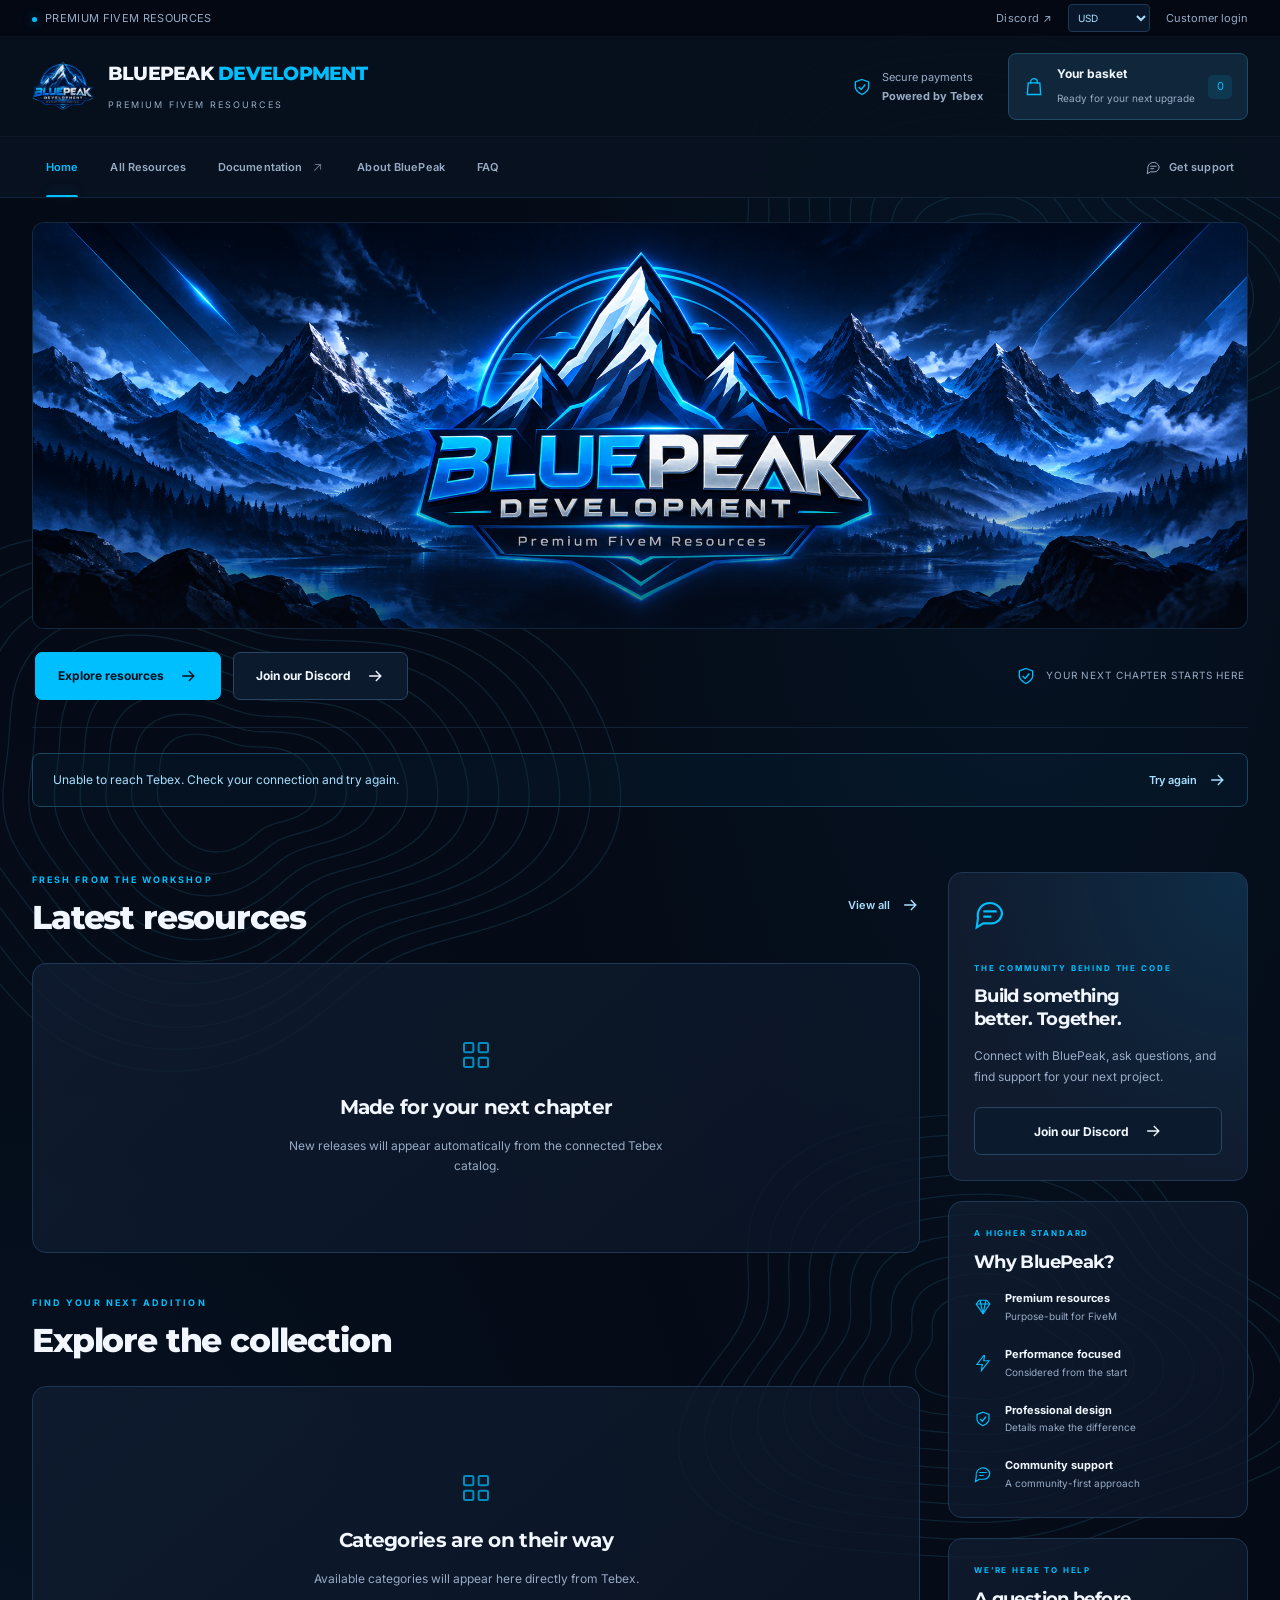
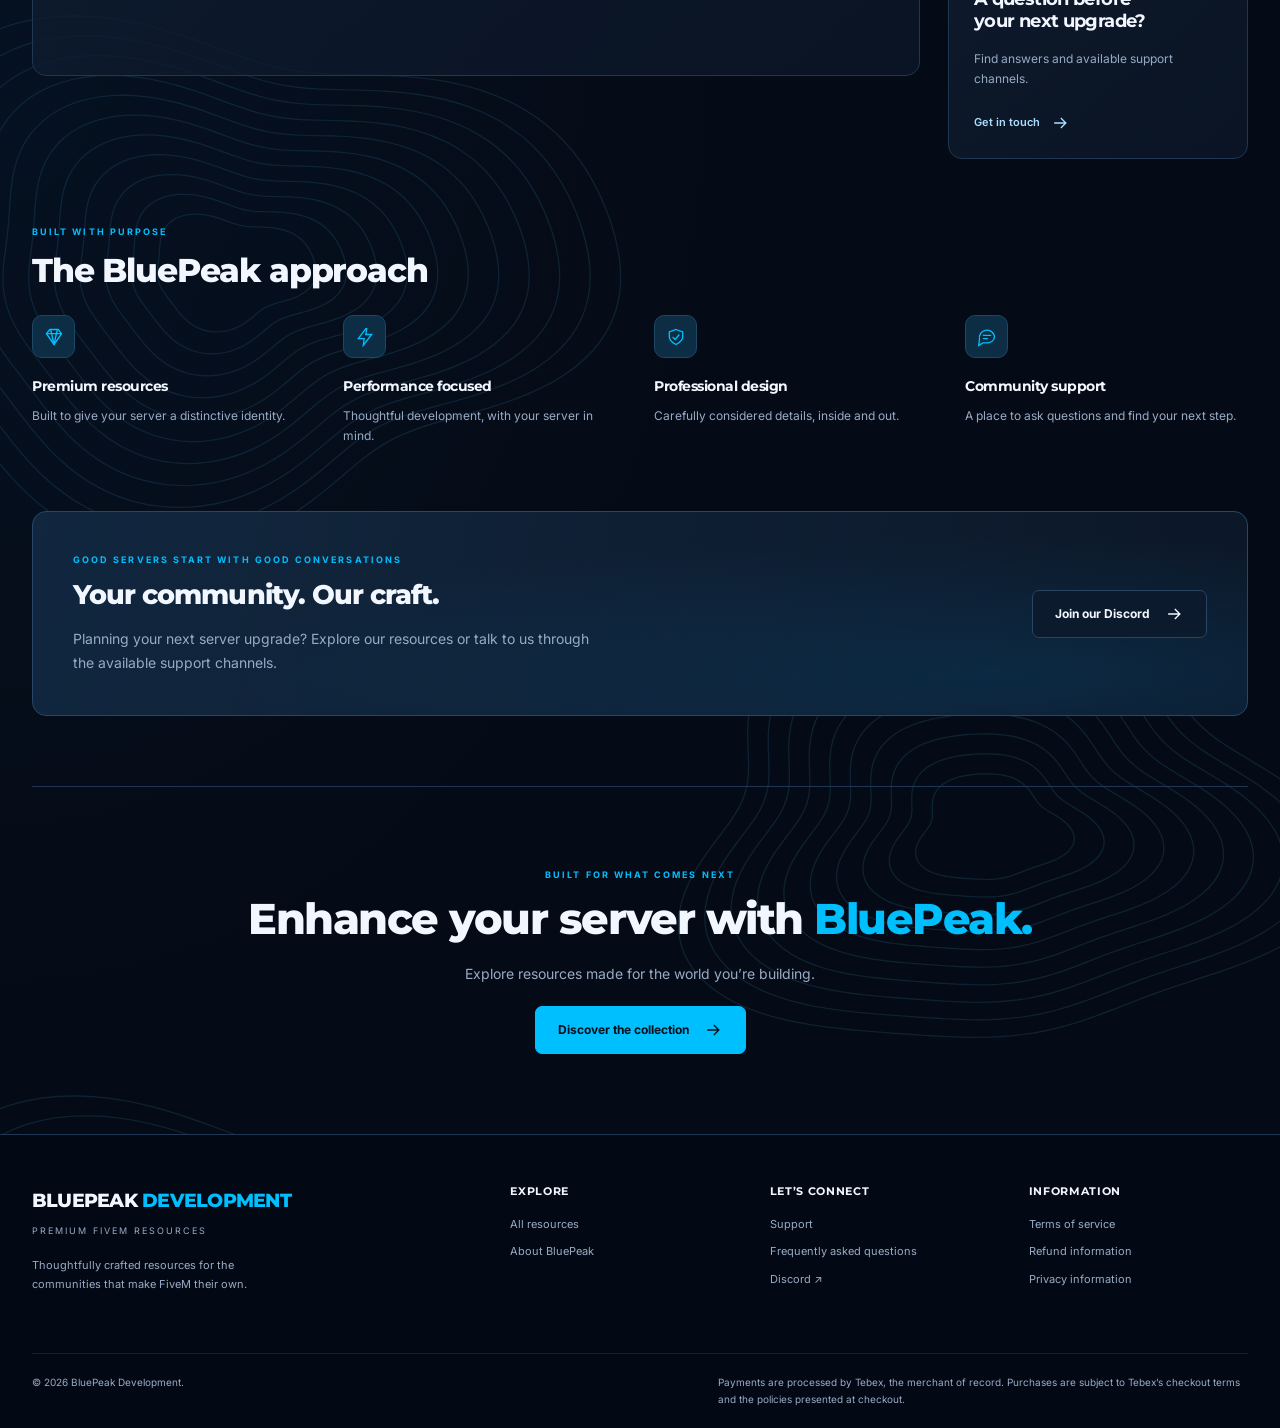
==== index.html @ 63f96f04 "Add previous and next controls to product galleries" ====
<!doctype html>
<html lang="en"><head><meta charset="utf-8"><meta name="viewport" content="width=device-width,initial-scale=1"><meta name="referrer" content="strict-origin-when-cross-origin"><link rel="icon" type="image/png" href="assets/brand/bluepeak-logo.png"><meta property="og:type" content="website"><meta property="og:image" content="https://bluepeakdevelopment.store/assets/brand/bluepeak-hero.png"><meta property="og:url" content="https://bluepeakdevelopment.store/"><meta property="og:site_name" content="BluePeak Development"><meta property="og:image:secure_url" content="https://bluepeakdevelopment.store/assets/brand/bluepeak-hero.png"><meta property="og:image:alt" content="BluePeak Development — Premium FiveM Resources"><meta name="twitter:image" content="https://bluepeakdevelopment.store/assets/brand/bluepeak-hero.png"><meta name="twitter:title" content="BluePeak Development"><meta name="twitter:description" content="Premium FiveM resources. Explore scripts, vehicles, maps, clothing and more, with secure checkout through Tebex."><meta name="twitter:card" content="summary_large_image"><meta name="theme-color" content="#050B16"><meta name="description" content="Premium FiveM resources from BluePeak Development. Explore resources, find your next upgrade, and shop securely through Tebex."><title>BluePeak Development — Premium FiveM Resources</title><meta property="og:title" content="BluePeak Development"><meta property="og:description" content="Premium FiveM resources. Explore scripts, vehicles, maps, clothing and more, with secure checkout through Tebex."><link rel="preconnect" href="https://fonts.googleapis.com"><link rel="preconnect" href="https://fonts.gstatic.com" crossorigin><link href="https://fonts.googleapis.com/css2?family=Inter:wght@400;500;600;700&family=Montserrat:wght@500;600;700;800;900&display=swap" rel="stylesheet"><link rel="stylesheet" href="assets/css/styles.css?v=20261031-gallery"><script defer src="https://js.tebex.io/v/1.js"></script><script type="module" src="assets/js/app.js?v=20261031-gallery"></script></head>
<body><a class="skip" href="#main">Skip to content</a><div id="header"></div><main id="main" tabindex="-1"><div class="container loading" role="status">Opening BluePeak…</div></main><div id="footer"></div><dialog id="basket-dialog" aria-labelledby="basket-title"><div id="basket-content"></div></dialog><dialog id="auth-dialog" aria-labelledby="auth-title"><div class="dialog-top"><h2 id="auth-title">Connect your account</h2><button data-action="close-auth" class="icon-button" aria-label="Close sign in">×</button></div><div id="auth-content"></div></dialog><div id="toast" role="status" aria-live="polite"></div><noscript><p class="container">Please enable JavaScript to load the live Tebex catalog and basket.</p></noscript></body></html>
---- assets/css/styles.css ----
@import url('https://fonts.googleapis.com/css2?family=Inter:wght@400;500;600;700&family=Montserrat:wght@500;600;700;800;900&display=swap');
:root{color-scheme:dark;--bg:#050b16;--surface:#101b2e;--elevated:#14243c;--line:#203754;--accent:#00bfff;--ice:#a8dfff;--text:#f2f7ff;--muted:#98abc5;--radius:14px}*{box-sizing:border-box}html{scroll-behavior:smooth;scroll-padding-top:100px}body{margin:0;background:radial-gradient(ellipse at 80% 10%,#073b642e,transparent 35%),radial-gradient(ellipse at 0 55%,#08386b22,transparent 40%),var(--bg);color:var(--text);font:14px/1.7 Inter,Arial,sans-serif;min-width:320px}body:has(dialog[open]){overflow:hidden}a{color:inherit;text-decoration:none}button,input,select{font:inherit}button,a,input,select{-webkit-tap-highlight-color:transparent}button{cursor:pointer}button:disabled{opacity:.45;cursor:wait}button{color:inherit}img{max-width:100%;display:block}svg{width:20px;height:20px;flex-shrink:0}h1,h2,h3,h4{font-family:Montserrat,Arial,sans-serif;line-height:1.25;margin:0 0 16px;letter-spacing:-.035em}h1{font-size:clamp(32px,4.7vw,64px);font-weight:800}h2{font-size:clamp(23px,2.6vw,34px);font-weight:800}h3{font-size:18px}p{color:var(--muted);margin:0 0 20px}small{color:var(--muted)}:focus-visible{outline:2px solid var(--accent);outline-offset:5px}::selection{background:#00bfff44}.container{width:min(1280px,calc(100% - 64px));margin:auto}.skip{position:fixed;left:20px;top:-80px;z-index:100;background:var(--accent);color:#050b16;padding:12px}.skip:focus{top:10px}.utility{border-bottom:1px solid #ffffff09;background:#030813;color:var(--muted);font-size:11px;letter-spacing:.03em}.utility .container{display:flex;align-items:center;justify-content:space-between;min-height:36px}.utility-links{display:flex;align-items:center;gap:22px}.utility button{border:0;background:none;font-size:11px;padding:0}.utility a:hover,.utility button:hover{color:var(--accent)}.status-dot{width:5px;height:5px;border-radius:50%;background:var(--accent);display:inline-block;margin-right:8px;box-shadow:0 0 10px #00bfff80}.masthead{background:#07101deF;border-bottom:1px solid #ffffff09}.masthead .container{display:flex;justify-content:space-between;align-items:center;min-height:99px;gap:24px}.brand{display:flex;gap:14px;align-items:center}.brand img{width:62px;height:62px;object-fit:contain}.brand-title{font-family:Montserrat,sans-serif;font-size:19px;font-weight:800;letter-spacing:-.04em;display:block}.brand-title span{color:var(--accent)}.brand small{font-size:9px;letter-spacing:.22em;text-transform:uppercase}.header-right{display:flex;align-items:center;gap:25px}.header-note{display:flex;gap:10px;align-items:center;color:var(--muted);font-size:11px}.header-note svg{color:var(--accent)}.button{display:inline-flex;align-items:center;justify-content:center;gap:14px;padding:13px 22px;border-radius:7px;background:var(--accent);color:#03101d;font-weight:700;border:1px solid var(--accent);font-size:12px;line-height:1.6;transition:transform .2s,box-shadow .2s}.button:hover{transform:translateY(-2px);box-shadow:0 8px 30px #00bfff26}.button.secondary{background:#0b1b2d;color:var(--text);border-color:#284661}.button.ghost{background:transparent;border-color:var(--line);color:var(--ice)}.basket-button{display:flex;align-items:center;gap:13px;background:#10273b;border:1px solid #1d4c65;color:var(--text);border-radius:8px;padding:10px 15px;text-align:left}.basket-button svg{color:var(--accent)}.basket-button strong{font-size:12px;display:block}.basket-button small{font-size:10px}.count{display:grid;place-items:center;border-radius:5px;width:24px;height:24px;background:#00bfff1c;color:var(--accent);font-size:11px}.nav{background:#081321eF;position:sticky;top:0;z-index:20;backdrop-filter:blur(20px);border-bottom:1px solid #20375480}.nav .container{display:flex;align-items:center;min-height:55px;gap:32px}.nav a,.nav summary{font-size:11px;font-weight:600;color:var(--muted);cursor:pointer}.nav a:hover,.nav a.active,.nav summary:hover{color:var(--accent)}.nav a.active{position:relative}.nav a.active:after{content:'';position:absolute;left:0;right:0;height:2px;bottom:-19px;background:var(--accent)}.nav .nav-support{margin-left:auto}.nav details{position:relative}.dropdown{position:absolute;left:-20px;top:35px;min-width:230px;max-height:60vh;overflow:auto;background:#101b2e;border:1px solid var(--line);padding:12px;box-shadow:0 20px 50px #0008;border-radius:10px}.dropdown a{display:block;padding:10px 12px}.nav-toggle{display:none;background:transparent;border:1px solid var(--line);border-radius:6px;padding:8px 12px}.hero{position:relative;margin:24px auto 0;overflow:hidden;border:1px solid #20375470;border-radius:12px;min-height:250px;background:linear-gradient(120deg,#0b1d32,#07101e 60%,#0a2840)}.hero>img{width:100%;height:auto;min-height:300px;max-height:620px;object-fit:contain}.hero:after{content:'';position:absolute;inset:60% 0 0;background:linear-gradient(transparent,#050b1699);pointer-events:none}.hero-setup{padding:75px 50px;min-height:340px;position:relative;z-index:1}.hero-setup .eyebrow{margin-bottom:22px}.hero-setup h1{max-width:680px}.hero-setup p{max-width:570px}.setup-pill{font-size:10px;display:inline-block;color:var(--ice);border:1px solid #1e5874;background:#003c561f;padding:4px 10px;border-radius:4px;margin-bottom:15px;letter-spacing:.12em;text-transform:uppercase}.hero-actions{display:flex;justify-content:space-between;align-items:center;padding:23px 3px 27px;border-bottom:1px solid #20375480;gap:24px}.action-group{display:flex;gap:12px;flex-wrap:wrap}.hero-caption{font-size:10px;letter-spacing:.09em;text-transform:uppercase;display:flex;align-items:center;gap:10px;color:var(--muted)}.hero-caption svg{color:var(--accent)}.section{margin:65px 0}.eyebrow{font-size:9px;font-weight:700;letter-spacing:.23em;color:var(--accent);text-transform:uppercase;display:block;margin-bottom:10px}.section-head{display:flex;align-items:center;justify-content:space-between;gap:16px;margin-bottom:24px}.section-head h2{margin:0}.text-link{border:0;background:none;color:var(--ice);font-size:11px;font-weight:600;padding:0;display:inline-flex;gap:10px;align-items:center}.text-link:hover{color:var(--accent)}.store-layout{display:grid;grid-template-columns:minmax(0,1fr) 300px;gap:28px;align-items:start}.panel{background:linear-gradient(140deg,#101e32c9,#0b1628c9);border:1px solid var(--line);border-radius:var(--radius);padding:26px}.sidebar{display:grid;gap:20px}.sidebar .panel{padding:25px}.sidebar h3{font-size:18px}.sidebar .eyebrow{font-size:8px}.sidebar p{font-size:12px}.community-panel{background:radial-gradient(ellipse at top right,#0875aa33,transparent 70%),#101b2e}.community-panel>svg{width:32px;height:32px;color:var(--accent);margin-bottom:25px}.sidebar .button{width:100%}.why-list{display:grid;gap:20px}.why-row{display:flex;align-items:center;gap:13px}.why-row svg{color:var(--accent);width:18px}.why-row strong{font-size:11px;display:block}.why-row small{font-size:10px;display:block}.product-grid{display:grid;grid-template-columns:repeat(3,minmax(0,1fr));gap:20px}.featured-grid{display:grid;grid-template-columns:repeat(2,minmax(0,1fr));gap:18px}.product-card{background:#0d192b;border:1px solid var(--line);border-radius:12px;overflow:hidden;transition:transform .2s,border-color .2s,box-shadow .2s;min-width:0}.product-card:hover{transform:translateY(-5px);border-color:#26749b;box-shadow:0 15px 40px #0004}.product-card.highlight{border-color:#26749b}.product-image{display:block;overflow:hidden;position:relative;background:#111e31}.product-image img{display:block;height:auto;width:100%}.product-card:hover .product-image img{transform:none}.product-body{padding:20px}.product-body .eyebrow{font-size:8px;letter-spacing:.15em}.product-body h3{font-size:16px;min-height:40px}.product-bottom{display:flex;justify-content:space-between;align-items:center;gap:8px}.price{font-size:19px;font-family:Montserrat,sans-serif;font-weight:700}.product-bottom small{display:block;font-size:10px}.discount{color:#55d58c}.card-actions{display:flex;justify-content:space-between;border-top:1px solid #20375480;margin-top:16px;padding-top:14px;gap:8px}.card-actions .text-link{font-size:10px}.sale{position:absolute;top:13px;left:13px;background:#052c20;border:1px solid #2d7652;color:#8df5b3;padding:3px 9px;border-radius:4px;font-size:9px;font-weight:700}.image-arrow{position:absolute;right:12px;bottom:12px;width:30px;height:30px;display:grid;place-items:center;background:#050b16cc;border-radius:50%;opacity:0;transition:opacity .2s}.product-card:hover .image-arrow{opacity:1}.icon-button{background:#14283d;border:1px solid #25435e;border-radius:6px;display:inline-flex;align-items:center;justify-content:center;color:var(--ice);width:34px;height:34px;font-size:22px;flex-shrink:0}.icon-button:hover{border-color:var(--accent);color:var(--accent)}.carousel-controls{display:flex;align-items:center;gap:9px}.carousel-controls .icon-button{width:31px;height:31px;font-size:17px}.carousel-count{font-size:10px;color:var(--muted);min-width:35px;text-align:center}.empty{padding:65px 24px;text-align:center;display:flex;align-items:center;flex-direction:column;justify-content:center;min-height:290px}.empty svg{width:32px;height:32px;color:var(--accent);margin-bottom:24px;opacity:.7}.empty h3{font-size:20px}.empty p{font-size:12px;max-width:390px;margin:0}.catalog-state{margin:25px 0 0;padding:16px 20px;border:1px solid #1b4661;background:#09304a38;border-radius:8px;font-size:12px;color:var(--ice);display:flex;justify-content:space-between;gap:20px}.catalog-state .text-link{white-space:nowrap}.category-grid{display:grid;grid-template-columns:repeat(4,minmax(0,1fr));gap:18px}.category-tile{position:relative;min-height:150px;border-radius:10px;border:1px solid var(--line);overflow:hidden;background:linear-gradient(120deg,#142a43,#0b1728);display:flex;align-items:end;padding:23px;transition:border-color .2s}.category-tile img{position:absolute;inset:0;object-fit:cover;width:100%;height:100%;opacity:.35}.category-tile span{position:relative;z-index:1;font:700 15px Montserrat,sans-serif}.category-tile svg{position:relative;margin-left:auto;color:var(--accent)}.category-tile:hover{border-color:var(--accent)}.value-grid{display:grid;grid-template-columns:repeat(4,1fr);gap:28px}.value-icon{display:inline-grid;place-items:center;background:#0c2d43;border:1px solid #1b4863;border-radius:10px;width:43px;height:43px;color:var(--accent);margin-bottom:20px}.value-item h3{font-size:14px;margin-bottom:10px}.value-item p{font-size:12px;margin:0}.community-cta{background:radial-gradient(ellipse at 80% 80%,#08578340,transparent 60%),linear-gradient(100deg,#11273f,#0c1728);border:1px solid #254866;border-radius:14px;padding:40px;display:flex;align-items:center;justify-content:space-between;gap:30px}.community-cta h2{font-size:27px}.community-cta p{max-width:520px;margin:0}.final-cta{text-align:center;padding:80px 20px;border-top:1px solid var(--line);margin-top:70px}.final-cta h2{font-size:clamp(28px,4vw,43px)}.final-cta h2 span{color:var(--accent)}footer{border-top:1px solid var(--line);background:#030914;padding-top:50px}.footer-grid{display:grid;grid-template-columns:2fr 1fr 1fr 1fr;gap:40px;padding-bottom:40px}.footer-grid h4{font-size:11px;letter-spacing:.06em}.footer-grid ul{margin:0;padding:0;list-style:none;font-size:11px;color:var(--muted)}.footer-grid li{margin-bottom:9px}.footer-grid a:hover{color:var(--accent)}.footer-brand p{font-size:11px;max-width:270px;margin-top:15px}.footer-bottom{border-top:1px solid #20375480;padding:20px 0;display:flex;justify-content:space-between;gap:25px;font-size:10px;color:var(--muted)}.footer-bottom p{font-size:10px;max-width:530px;margin:0}.page-head{padding:55px 0 25px}.page-head h1{font-size:40px;margin-bottom:14px}.breadcrumbs{color:var(--muted);font-size:10px;margin-bottom:30px;display:flex;gap:10px;flex-wrap:wrap}.breadcrumbs a:hover{color:var(--accent)}.filters{display:flex;gap:15px;align-items:end;margin-bottom:25px;flex-wrap:wrap}.field{display:grid;gap:7px;flex:1;min-width:150px}.field label{font-size:10px;color:var(--muted);font-weight:600}input,select{width:100%;padding:12px 14px;border-radius:6px;border:1px solid var(--line);background:#0c192b;color:var(--text);font-size:12px;min-height:44px}.result-count{color:var(--muted);font-size:11px;margin-bottom:22px}.load-more{display:flex;justify-content:center;margin:30px 0}.product-layout{display:grid;grid-template-columns:minmax(0,1.25fr) minmax(300px,.75fr);gap:36px}.main-product-image{display:block;width:100%;height:auto;border-radius:12px;border:1px solid var(--line)}.gallery{display:flex;align-items:flex-start;gap:10px;overflow-x:auto;padding:14px 0}.gallery button{padding:0;border:1px solid var(--line);background:#0e1a2c;border-radius:6px;overflow:hidden;flex-shrink:0}.gallery img{display:block;width:85px;height:auto}.product-info h1{font-size:34px}.product-info .price{font-size:30px}.product-info .purchase{display:flex;gap:10px;margin:25px 0}.purchase input{width:75px}.product-facts{border-block:1px solid var(--line);margin:24px 0;padding:15px 0;display:flex;justify-content:space-between;font-size:11px;color:var(--muted)}.prose{color:var(--muted);line-height:1.9;overflow-wrap:anywhere}.prose h2,.prose h3{color:var(--text);margin-top:30px}.prose img{max-width:100%;height:auto;border-radius:8px}.prose a{color:var(--accent);text-decoration:underline}.prose pre{overflow:auto;padding:16px;background:#050b16}.prose table{display:block;overflow:auto;border-collapse:collapse}.prose td,.prose th{padding:10px;border:1px solid var(--line)}.content-page{max-width:850px;padding-bottom:60px}.content-page p{line-height:1.9}.faq-list details{border-bottom:1px solid var(--line);padding:22px 0}.faq-list summary{font-weight:600;cursor:pointer;list-style:revert}.faq-list details p{padding-top:16px;margin:0}.policy-text{white-space:pre-line}.notice{color:var(--ice);font-size:12px;padding:16px;border:1px solid #24516b;background:#09304a30;border-radius:8px;margin:20px 0}.error-message{color:#ffa6aa;font-size:12px}.image-empty{display:flex;flex-direction:column;align-items:center;justify-content:center;gap:10px;color:#7e9bb5;font-size:10px;min-height:150px}.image-empty svg{width:30px;height:30px;opacity:.5}dialog{color:var(--text);background:#0b1525;border:1px solid var(--line);border-radius:14px;box-shadow:0 30px 100px #000a;padding:28px;max-height:90dvh;overflow:auto;width:min(480px,calc(100% - 28px))}dialog::backdrop{background:#000a;backdrop-filter:blur(5px)}#basket-dialog{position:fixed;inset:0 0 0 auto;margin:0;border-radius:14px 0 0 14px;max-height:100dvh;height:100dvh;width:min(460px,100%);padding:27px}.dialog-top{display:flex;align-items:center;justify-content:space-between;gap:15px;margin-bottom:25px}.dialog-top h2{font-size:23px;margin:0}.basket-line{display:flex;gap:15px;padding:22px 0;border-bottom:1px solid var(--line);align-items:start}.basket-line img{width:76px;aspect-ratio:1;object-fit:cover;border-radius:7px}.basket-line h3{font-size:13px;margin-bottom:8px}.basket-line-info{flex:1;min-width:0}.basket-line-info small{font-size:10px;display:block}.line-controls{display:flex;align-items:center;gap:9px;margin-top:10px}.line-controls input{padding:5px 8px;width:60px;min-height:34px;font-size:11px}.basket-summary{padding:24px 0}.basket-summary>div{display:flex;justify-content:space-between;margin-bottom:10px;font-size:12px;color:var(--muted)}.basket-summary .total{font-size:18px;color:var(--text);font-weight:700;border-top:1px solid var(--line);margin-top:18px;padding-top:18px}.basket-codes{border-block:1px solid var(--line);padding:18px 0}.basket-codes summary{font-size:11px;color:var(--ice);cursor:pointer}.basket-codes form{display:flex;gap:8px;flex-wrap:wrap;padding-top:15px}.basket-codes select{width:100%;min-width:0}.basket-codes input{flex:1;min-width:80px}.basket-codes .button{padding:8px 14px}.applied-code{display:flex;justify-content:space-between;font-size:11px;padding-top:12px;gap:12px}.checkout-buttons{display:grid;gap:12px;margin-top:22px}.basket-note{font-size:10px;text-align:center;margin-top:17px}.auth-options{display:grid;gap:12px}#toast{position:fixed;bottom:25px;left:50%;transform:translate(-50%,20px);padding:14px 23px;background:#142d42;border:1px solid #296482;box-shadow:0 10px 40px #0008;border-radius:8px;max-width:calc(100% - 30px);width:max-content;z-index:100;font-size:12px;opacity:0;pointer-events:none;transition:opacity .2s,transform .2s}#toast.show{opacity:1;transform:translate(-50%,0)}.loading{padding:100px 0;color:var(--muted)}.skeleton{height:260px;background:linear-gradient(100deg,#101c2e 30%,#17283f 50%,#101c2e 70%);background-size:200% 100%;animation:shimmer 1.5s infinite;border-radius:12px}@keyframes shimmer{to{background-position:-200% 0}}.fade-in{animation:fade .35s ease both}@keyframes fade{from{opacity:0;transform:translateY(8px)}to{opacity:1;transform:none}}
@media(min-width:1500px){.hero-setup{min-height:400px;padding:90px 65px}}
@media(max-width:1100px){.container{width:calc(100% - 40px)}.store-layout{grid-template-columns:minmax(0,1fr) 265px;gap:22px}.product-grid{grid-template-columns:repeat(2,minmax(0,1fr))}.nav .container{gap:25px}.brand-title{font-size:17px}.category-grid{grid-template-columns:repeat(3,1fr)}}
@media(max-width:800px){.store-layout{grid-template-columns:1fr}.sidebar{grid-template-columns:repeat(2,1fr)}.sidebar .support-panel{grid-column:1/-1}.value-grid{grid-template-columns:repeat(2,1fr);gap:30px}.header-note{display:none}.nav .container{gap:22px}.category-grid{grid-template-columns:repeat(2,1fr)}.product-layout{grid-template-columns:1fr}.product-info h1{font-size:30px}.hero-caption{display:none}.footer-grid{grid-template-columns:2fr 1fr 1fr}.footer-brand{grid-column:1/-1}.community-cta{padding:30px;align-items:start;flex-direction:column}}
@media(max-width:600px){.container{width:calc(100% - 32px)}.utility .container{min-height:32px}.utility-links{gap:14px}.utility .utility-tagline{font-size:9px}.utility .social-link{display:none}.masthead .container{min-height:82px;gap:10px}.brand{gap:9px}.brand img{width:40px;height:40px}.brand-title{font-size:13px;max-width:150px}.brand small{font-size:7px;letter-spacing:.14em}.basket-button{padding:8px;gap:8px}.basket-button strong{font-size:10px}.basket-button small{display:none}.basket-button .count{width:20px;height:20px}.basket-button svg{width:17px}.header-right{gap:10px}.nav-toggle{display:block;font-size:11px}.nav .container{min-height:46px;display:block;padding:8px 0}.nav-links{display:none}.nav .container>a,.nav .container>details{display:none}.nav.open .container>a,.nav.open .container>details{display:block;padding:13px 4px}.nav a.active:after{display:none}.nav .nav-support{margin:0}.nav .dropdown{position:static;background:transparent;box-shadow:none;border:0;padding:5px 10px;max-height:300px}.hero{margin-top:16px;border-radius:9px}.hero>img{min-height:180px;max-height:none}.hero-setup{padding:42px 24px;min-height:330px}.hero-setup h1{font-size:34px}.hero-setup p{font-size:12px}.hero-actions{padding:18px 0}.hero-actions .action-group{width:100%;gap:8px}.hero-actions .button{padding:12px 14px;font-size:10px;flex:1}.section{margin:42px 0}.section-head h2{font-size:23px}.section-head>.text-link{font-size:10px}.featured-grid{grid-template-columns:1fr}.featured-grid .product-card:nth-child(n+2){display:none}.product-grid{grid-template-columns:1fr}.sidebar{grid-template-columns:1fr}.category-tile{min-height:130px;padding:18px}.category-tile span{font-size:13px}.value-grid{gap:25px 20px}.value-item h3{font-size:12px}.value-item p{font-size:11px}.community-cta{padding:26px}.community-cta h2{font-size:24px}.final-cta{padding:50px 0;margin-top:40px}.footer-grid{grid-template-columns:1fr 1fr;gap:28px}.footer-grid>div:last-child{grid-column:1/-1}.footer-bottom{flex-direction:column;gap:12px}.page-head{padding-top:35px}.page-head h1{font-size:32px}.filters{gap:12px}.filters .field:first-child{flex-basis:100%}.field{min-width:120px}.panel{padding:22px}.catalog-state{font-size:11px;flex-direction:column;gap:7px}.card-actions .text-link{font-size:11px}.product-body h3{min-height:0}.hero-caption{display:none}#basket-dialog{padding:22px}.content-page{padding-bottom:30px}}
@media(prefers-reduced-motion:reduce){html{scroll-behavior:auto}*,*:before,*:after{animation:none!important;transition:none!important;scroll-behavior:auto!important}}
.sr-only{position:absolute;width:1px;height:1px;padding:0;margin:-1px;overflow:hidden;clip:rect(0,0,0,0);white-space:nowrap;border:0}

.utility .currency-select{width:82px;min-height:28px;padding:3px 5px;border:1px solid #203754;border-radius:4px;font-size:10px;background:#09172a;color:#a8dfff;cursor:pointer}.currency-select option{font-size:12px;background:#101b2e;color:#f2f7ff}.utility-links{gap:16px}@media(max-width:600px){.utility-links{gap:9px}.utility .currency-select{width:70px;font-size:9px}.utility .utility-tagline{font-size:8px;letter-spacing:0}}

.currency-notice{padding:6px 16px;text-align:center;font-size:10px;background:#0a2134;color:#a8dfff;border-bottom:1px solid #203754}

/* Main navigation: aligned hit areas, restrained accents, and a consistent dropdown. */
.nav .container{gap:4px;min-height:60px}
.nav .container>a,.nav summary{display:inline-flex;align-items:center;justify-content:center;gap:8px;min-height:60px;padding:0 14px;line-height:1;white-space:nowrap;position:relative;letter-spacing:.01em;transition:color .18s ease,background-color .18s ease}
.nav .container>a:hover,.nav summary:hover{background:linear-gradient(180deg,transparent,#00bfff08)}
.nav .container>a.active:after{left:14px;right:14px;bottom:0;height:2px;border-radius:2px 2px 0 0;box-shadow:0 -3px 12px #00bfff35}
.nav .container>a:focus-visible,.nav summary:focus-visible{outline-offset:-6px;border-radius:6px}
.nav .container>a svg{width:15px;height:15px;vertical-align:middle}
.nav .nav-docs svg{width:13px;height:13px;opacity:.65;transform:rotate(-45deg);transition:opacity .18s ease,transform .18s ease}
.nav .nav-docs:hover svg{opacity:1;transform:translate(1px,-1px) rotate(-45deg)}
.nav details{align-self:stretch}
.nav summary{list-style:none;cursor:pointer}
.nav summary::-webkit-details-marker{display:none}
.nav summary:after{content:'';width:5px;height:5px;border-right:1.5px solid currentColor;border-bottom:1.5px solid currentColor;transform:translateY(-2px) rotate(45deg);margin-left:3px;opacity:.7;transition:transform .18s ease}
.nav details[open]>summary{color:var(--ice)}
.nav details[open]>summary:after{transform:translateY(1px) rotate(225deg)}
.nav .dropdown{left:0;top:calc(100% + 8px);min-width:235px;padding:7px;border-color:#28445f;border-radius:10px;background:linear-gradient(145deg,#122239,#0c1728);box-shadow:0 18px 50px #0008,0 1px 0 #ffffff05 inset}
.nav .dropdown a{padding:12px 14px;border-radius:5px;line-height:1.4;transition:background-color .18s ease,color .18s ease}
.nav .dropdown a:hover,.nav .dropdown a:focus-visible{background:#00bfff0c;color:var(--ice)}
@media(min-width:901px) and (max-width:1100px){.nav .container{gap:0}.nav .container>a,.nav summary{padding-inline:10px}.nav .container>a.active:after{left:10px;right:10px}}
@media(max-width:900px){
 .nav .container{display:block;min-height:50px;padding:7px 0}
 .nav-toggle{display:flex;align-items:center;min-height:36px;padding:7px 12px;font-size:11px}
 .nav .container>a,.nav .container>details{display:none}
 .nav.open .container>a{display:flex;justify-content:flex-start;min-height:44px;padding:0 13px;border-radius:6px}
 .nav.open .container>details{display:block}
 .nav summary{display:flex;justify-content:flex-start;min-height:44px;padding:0 13px}
 .nav .container>a.active{background:#00bfff09}
 .nav .container>a.active:after{display:none}
 .nav .nav-support{margin-left:0}
 .nav .dropdown{position:static;min-width:0;max-height:300px;margin:2px 0 8px 13px;box-shadow:none;border:0;border-left:1px solid #25445d;border-radius:0;padding:3px 8px;background:transparent}
}

/* Featured and latest resources flow together beside the independent sidebar. */
.resource-column{min-width:0}
.resource-column>.section{margin:42px 0 0}

/* Release refinements: balanced resource cards and consistent interaction targets. */
.resource-column .latest-grid{grid-template-columns:repeat(2,minmax(0,1fr))}
.resource-column .category-grid{grid-template-columns:repeat(3,minmax(0,1fr))}
.resource-column>.section{margin-top:42px}
.product-body{display:flex;flex-direction:column}
.product-body h3{line-height:1.45;overflow-wrap:anywhere}
.product-bottom{margin-top:auto}
.product-image:focus-visible{outline-offset:-4px}
.card-actions{align-items:center;min-height:38px}
.card-actions .text-link{min-height:32px}
.category-tile{gap:14px}
.category-tile span{line-height:1.4;overflow-wrap:anywhere}
.prose> :last-child{margin-bottom:0}
.product-info>p svg{vertical-align:middle;margin-right:5px;width:15px;height:15px}
.product-info .purchase{align-items:stretch;flex-wrap:wrap}
.purchase .button{flex:1;min-width:180px}
.gallery button:hover,.gallery button:focus-visible{border-color:var(--accent)}
.line-controls input{min-height:38px}
.applied-code{align-items:center;overflow-wrap:anywhere}
.basket-line-info h3{line-height:1.5;overflow-wrap:anywhere}
#basket-dialog .button{min-height:46px}
.error-message,.notice{overflow-wrap:anywhere}
@media(max-width:600px){.resource-column .latest-grid{grid-template-columns:1fr}.resource-column .category-grid{grid-template-columns:repeat(2,minmax(0,1fr))}.resource-column>.section{margin-top:32px}.product-info h1{font-size:27px;overflow-wrap:anywhere}.product-body h3{font-size:16px}.card-actions .text-link{min-height:38px}.basket-line{gap:11px}.basket-line img{width:60px}}

.gallery button[aria-pressed="true"]{border-color:var(--accent);box-shadow:0 0 0 1px #00bfff40}

/* Let a single automatic release use the available content width. */
.latest-grid:has(>.product-card:only-child){grid-template-columns:1fr}
.latest-grid>.product-card:only-child{display:grid;grid-template-columns:minmax(0,1.1fr) minmax(0,1fr)}
.latest-grid>.product-card:only-child .product-image{min-height:0;height:auto;align-self:start}
.latest-grid>.product-card:only-child .product-body{justify-content:center}
.latest-grid>.product-card:only-child .product-bottom{margin-top:20px}
@media(max-width:600px){.latest-grid>.product-card:only-child{display:block}.latest-grid>.product-card:only-child .product-image{min-height:0;height:auto}.latest-grid>.product-card:only-child .product-bottom{margin-top:0}}

/* Respect the actual content width when a narrow viewport has a scrollbar. */
body{min-width:0}

.latest-grid>.product-card:only-child .product-image img{object-fit:contain}

/* Quiet mountain contours add depth behind the existing storefront. */
body{background-image:radial-gradient(ellipse at 80% 10%,#073b642e,transparent 35%),radial-gradient(ellipse at 0 55%,#08386b22,transparent 40%),url('../brand/bluepeak-contours.svg?v=2');background-color:var(--bg);background-size:auto,auto,1440px 1080px;background-position:center top,center top,center top;background-repeat:no-repeat,no-repeat,repeat}
@media(max-width:600px){body{background-size:auto,auto,960px 720px}}

/* Live Tebex category hierarchy. */
.nav .category-tree{list-style:none;margin:0;padding:0}
.nav .category-tree>li{margin:0}
.nav .category-tree a{white-space:normal;overflow-wrap:anywhere}
.nav .category-tree .category-branch{position:static;margin:0}
.nav .category-tree .category-branch>summary{display:flex;justify-content:space-between;min-height:42px;padding:11px 12px;line-height:1.5;font-size:11px;color:var(--ice);white-space:normal;border-radius:5px}
.nav .category-tree .category-branch>summary:after{content:'+';position:static;margin-left:12px;transform:none;width:auto;height:auto;border:0;background:none;color:var(--accent)}
.nav .category-tree .category-branch[open]>summary:after{content:'−'}
.nav .category-tree .category-branch>summary:hover{background:#00bfff0c}
.nav .category-children{margin:0 0 7px 12px;border-left:1px solid #28445f;padding-left:5px}
.nav .category-children>a{color:var(--accent)}
.nav .dropdown{width:300px;max-width:calc(100vw - 32px);overscroll-behavior:contain}
.category-tile span small{display:block;margin-top:8px;font:500 10px/1.5 Inter,Arial,sans-serif;letter-spacing:.02em;color:var(--muted)}
.subcategory-section{margin-bottom:32px}
.subcategory-section h2{font-size:19px}
.subcategory-section .category-tile{min-height:105px;padding:20px}
.subcategory-section .category-tile span{font-size:13px}
@media(max-width:900px){.nav.open .category-tree .category-branch{display:block;padding:0}.nav .dropdown{width:100%;max-width:100%}}

/* Checkout return and customer support. */
.thank-you-page{padding-top:48px}
.thank-you-hero{padding:48px;text-align:center;background:radial-gradient(ellipse at top,#00bfff12,transparent 70%),#0c1728}
.thank-you-symbol{display:grid;place-items:center;width:64px;height:64px;border:1px solid #00bfff40;border-radius:18px;background:#00bfff0c;color:var(--accent);margin:0 auto 24px}
.thank-you-symbol svg{width:30px;height:30px}
.thank-you-hero h1{font-size:clamp(30px,4vw,48px);max-width:760px;margin:0 auto 20px}
.thank-you-hero>p{max-width:660px;margin:0 auto 26px}
.thank-you-hero .action-group{justify-content:center}
.thank-you-details{display:grid;grid-template-columns:1.2fr 1fr;gap:24px;margin-top:24px}
.thank-you-details h2{font-size:22px}
.thank-you-details ol{padding-left:22px;margin:20px 0 0}
.thank-you-details li{padding-left:8px;margin-bottom:18px}
.thank-you-details li::marker{color:var(--accent);font-weight:700}
.thank-you-details li p{font-size:12px;margin:5px 0 0}
.thank-you-support{display:flex;flex-wrap:wrap;gap:12px}
.thank-you-payment-note{font-size:11px;margin:24px 0 0}
.checkout-status-note{font-size:11px;text-align:center;max-width:700px;margin:24px auto 0}
@media(max-width:700px){.thank-you-page{padding-top:24px}.thank-you-hero{padding:32px 22px}.thank-you-details{grid-template-columns:1fr}.thank-you-hero .action-group>.button,.thank-you-support>.button{width:100%}}

.policy-text{white-space:normal;max-width:850px}
.policy-text h2{font-size:21px;margin-top:34px;line-height:1.4}
.policy-text p{white-space:normal;overflow-wrap:anywhere}
.policy-text .policy-source{color:var(--ice);text-decoration:underline;overflow-wrap:anywhere}
.policy-source svg{display:none}
.policy-contact{border-top:1px solid var(--line);padding-top:26px;margin-top:34px}

.resource-share{margin-left:24px}.share-link-field{display:block;width:100%;margin-top:12px;padding:10px;color:#fff;background:#0b1828;border:1px solid #00bfff;border-radius:6px}@media(max-width:480px){.resource-share{margin-left:18px}}

/* BluePeak story: editorial spacing and the original mountain identity. */
.about-page{padding-bottom:88px}
.about-breadcrumbs{padding:34px 0 26px}
.about-hero{display:grid;grid-template-columns:1.18fr 1fr;gap:56px;align-items:center;padding:18px 0 74px}
.about-intro h1{font-size:clamp(36px,4.3vw,61px);line-height:1.12;margin:16px 0 25px;letter-spacing:-.05em}
.about-intro h1 span{color:var(--accent)}
.about-intro>p{max-width:590px;font-size:14px;line-height:1.85}
.about-intro .about-lead{font-size:18px;line-height:1.7;color:var(--ice);max-width:540px;margin-bottom:20px}
.about-intro .action-group{margin-top:30px;gap:12px}
.about-art{position:relative;isolation:isolate;display:flex;flex-direction:column;align-items:center;justify-content:center;aspect-ratio:1/1;border:1px solid #244460;border-radius:24px;overflow:hidden;background:radial-gradient(ellipse at 50% 42%,#006fac36,transparent 68%),linear-gradient(145deg,#102439,#07111f 70%);box-shadow:0 24px 70px #0003}
.about-art:before{content:'';position:absolute;inset:25px;border:1px solid #63caff14;border-radius:50%;z-index:-1}
.about-art:after{content:'';position:absolute;inset:60px;border:1px solid #63caff14;border-radius:50%;z-index:-1}
.about-art img{width:88%;height:auto;aspect-ratio:1/1;object-fit:contain;filter:drop-shadow(0 12px 24px #0005);margin-top:-10px}
.about-art-caption{position:absolute;bottom:26px;font-size:9px;font-weight:600;letter-spacing:.18em;color:var(--ice);text-align:center}
.about-art-caption .status-dot{box-shadow:none}
.about-story{display:grid;grid-template-columns:1fr 1.12fr;gap:80px;padding:64px 0;border-top:1px solid var(--line);border-bottom:1px solid var(--line)}
.about-story h2{font-size:clamp(26px,3vw,40px);line-height:1.25;margin-top:16px}
.about-story h2 span{color:var(--ice)}
.about-story-copy p{font-size:14px;line-height:1.95;margin-bottom:18px}
.about-story-copy p:last-child{margin-bottom:0}
.about-standards{padding:76px 0}
.about-section-head{max-width:660px;margin-bottom:30px}
.about-section-head h2{margin-top:12px}
.about-section-head>p{font-size:14px;margin-bottom:0}
.about-principles{display:grid;grid-template-columns:repeat(3,minmax(0,1fr));gap:20px}
.about-principle{padding:30px;border:1px solid var(--line);border-radius:var(--radius);background:linear-gradient(135deg,#112338e8,#0a1525ed);position:relative}
.about-card-top{display:flex;justify-content:space-between;align-items:center;margin-bottom:36px}
.about-card-top .value-icon{margin:0}
.about-number{color:#7bb3db66;font:600 12px/1.5 Montserrat,Arial,sans-serif;letter-spacing:.12em}
.about-principle h3{font-size:20px;letter-spacing:-.04em;margin-bottom:14px}
.about-principle p{font-size:13px;line-height:1.9;margin:0}
.about-journey{padding:0 0 72px}
.about-steps{list-style:none;padding:0;margin:34px 0 24px;display:grid;grid-template-columns:repeat(3,minmax(0,1fr));gap:32px}
.about-steps li{border-top:1px solid #2b4661;padding-top:23px}
.about-step-number{display:block;color:var(--accent);font-size:11px;letter-spacing:.15em;font-weight:700;margin-bottom:16px}
.about-steps h3{font-size:18px}
.about-steps p{font-size:13px;line-height:1.85;margin:0}
.about-docs{margin-top:12px;display:inline-flex}
.about-community{position:relative;overflow:hidden;text-align:center;border:1px solid #25435c;border-radius:20px;padding:60px 28px;background:radial-gradient(ellipse at 50% 110%,#007cad30,transparent 70%),#0a1727}
.about-community h2{font-size:clamp(30px,3.5vw,46px);line-height:1.18;margin:16px 0 22px}
.about-community p{font-size:14px;line-height:1.9;max-width:640px;margin:0 auto 28px}
.about-community .action-group{justify-content:center;gap:12px}
.about-support-link{display:inline-flex;gap:8px;align-items:center;color:var(--muted);font-size:11px;margin-top:24px}
.about-support-link:hover{color:var(--accent)}
.about-support-link svg{width:15px;height:15px}
@media(max-width:1000px){.about-hero{gap:30px;grid-template-columns:1.15fr 1fr}.about-intro h1{font-size:42px}.about-intro .about-lead{font-size:16px}.about-story{gap:36px}.about-principle{padding:24px}.about-principle h3{font-size:18px}.about-art-caption{font-size:8px;bottom:18px}}
@media(max-width:760px){.about-hero{grid-template-columns:1fr;padding-bottom:44px;gap:32px}.about-intro h1{font-size:clamp(36px,7vw,52px)}.about-art{width:100%;max-width:440px;justify-self:center}.about-story{grid-template-columns:1fr;gap:12px;padding:40px 0}.about-principles,.about-steps{grid-template-columns:1fr;gap:16px}.about-standards{padding:44px 0}.about-card-top{margin-bottom:24px}.about-principle{padding:26px}.about-steps li{display:grid;grid-template-columns:32px 1fr;gap:16px;padding-top:22px}.about-step-number{margin:0}.about-journey{padding-bottom:44px}.about-community{padding:40px 22px}.about-page{padding-bottom:48px}.about-breadcrumbs{padding-top:24px}.about-community p br{display:none}}
@media(max-width:420px){.about-intro .action-group>.button,.about-community .action-group>.button{width:100%}.about-intro>p{font-size:13px}.about-intro .about-lead{font-size:16px}.about-art{border-radius:16px}.about-art-caption{font-size:7px;letter-spacing:.12em;bottom:17px}}

/* Searchable help, grouped around the customer's next step. */
.faq-page{padding-bottom:72px}
.faq-breadcrumbs{padding:32px 0}
.faq-hero{display:grid;grid-template-columns:1.7fr 1fr;gap:80px;align-items:center;padding:16px 0 48px}
.faq-hero h1{font-size:clamp(36px,4.3vw,58px);line-height:1.15;margin:16px 0 22px}
.faq-hero h1 span{color:var(--ice)}
.faq-hero>div>p{font-size:16px;line-height:1.85;max-width:580px;margin-bottom:0}
.faq-help-card{background:linear-gradient(140deg,#122a40,#0c1829);border:1px solid #28445e;border-radius:16px;padding:28px}
.faq-help-card .value-icon{margin-bottom:18px}
.faq-help-card h2{font-size:20px;margin-bottom:12px}
.faq-help-card p{font-size:13px;line-height:1.8;margin-bottom:20px}
.faq-search-wrap{display:flex;align-items:center;gap:14px;background:#0c192a;border:1px solid #2b4662;border-radius:10px;padding:0 20px}
.faq-search-wrap:focus-within{border-color:var(--accent);box-shadow:0 0 0 3px #00bfff12}
.faq-search-wrap>svg{color:var(--accent);width:19px;height:19px}
.faq-search-wrap input{width:100%;min-width:0;padding:19px 0;border:0;background:transparent;color:var(--text);font-size:14px;outline:none}
.faq-search-wrap input::placeholder{color:var(--muted);opacity:1}
.faq-topics{display:flex;flex-wrap:wrap;gap:10px;margin-top:18px}
.faq-topics button{background:#0a1524;border:1px solid var(--line);border-radius:7px;color:var(--muted);padding:10px 16px;font-size:12px;line-height:1.5;font-weight:600;transition:background .15s,border-color .15s,color .15s}
.faq-topics button:hover{border-color:#3b6b8f;color:var(--ice)}
.faq-topics button[aria-pressed=true]{color:var(--accent);border-color:#00bfff66;background:#00bfff12}
.faq-result-count{font-size:11px;margin:22px 0 0;color:var(--muted)}
.faq-group{display:grid;grid-template-columns:1fr 2fr;gap:55px;padding:42px 0;border-bottom:1px solid var(--line)}
.faq-group-intro{padding-top:4px}
.faq-group-number{font-size:10px;letter-spacing:.16em;font-weight:700;color:var(--accent);display:block;margin-bottom:13px}
.faq-group h2{font-size:24px;letter-spacing:-.04em;margin-bottom:14px}
.faq-group-intro p{font-size:13px;line-height:1.8;max-width:270px}
.faq-questions{min-width:0;display:flex;flex-direction:column;gap:10px}
.faq-question{background:#0c1829eF;border:1px solid var(--line);border-radius:10px;overflow:hidden}
.faq-question[open]{border-color:#315878;background:#0f2032}
.faq-question summary{cursor:pointer;list-style:none;display:flex;justify-content:space-between;gap:20px;align-items:center;padding:21px 23px;font-weight:600;font-size:14px;line-height:1.65;color:var(--text)}
.faq-question summary::-webkit-details-marker{display:none}
.faq-question summary:hover{color:var(--ice)}
.faq-toggle{width:22px;height:22px;position:relative;flex-shrink:0;border:1px solid #315371;border-radius:50%;color:var(--accent)}
.faq-toggle:before,.faq-toggle:after{content:'';position:absolute;left:6px;right:6px;top:9px;height:1px;background:currentColor}
.faq-toggle:after{transform:rotate(90deg)}
.faq-question[open] .faq-toggle:after{transform:none}
.faq-answer{padding:0 23px 23px;font-size:13px;line-height:1.95}
.faq-answer p{margin-bottom:12px}
.faq-answer p:last-child{margin-bottom:0}
.faq-answer strong{color:var(--ice);font-weight:600}
.faq-answer a{color:var(--accent);text-decoration:underline;text-underline-offset:3px}
.faq-answer a:hover{color:var(--ice)}
.faq-question[hidden],.faq-group[hidden],.faq-no-results[hidden]{display:none!important}
.faq-no-results{text-align:center;padding:60px 24px;border:1px dashed #2b4662;border-radius:14px;margin-top:28px;background:#0b1727}
.faq-no-results .value-icon{margin:0 auto 20px}
.faq-no-results h2{font-size:26px}
.faq-no-results p{max-width:480px;margin:0 auto 24px}
.faq-contact{display:flex;gap:36px;justify-content:space-between;align-items:center;padding:38px;background:radial-gradient(ellipse at right,#006ba027,transparent 70%),#0d1b2c;border:1px solid #28445e;border-radius:16px;margin-top:48px}
.faq-contact h2{font-size:30px;margin:12px 0 14px}
.faq-contact p{font-size:13px;line-height:1.85;margin:0}
.faq-contact-actions{display:flex;flex-direction:column;align-items:center;gap:18px;flex-shrink:0}
.faq-contact-actions .text-link{font-size:11px}
.faq-policy-links{display:flex;flex-wrap:wrap;justify-content:center;align-items:center;gap:22px;margin-top:28px;font-size:11px;color:var(--muted)}
.faq-policy-links>span{color:#728ba6}
.faq-policy-links>a:hover{color:var(--accent)}
.faq-policy-links .text-link{font-size:11px}
@media(max-width:950px){.faq-hero{gap:30px;grid-template-columns:1.4fr 1fr}.faq-hero h1{font-size:42px}.faq-group{grid-template-columns:1fr 2fr;gap:28px}.faq-group h2{font-size:22px}.faq-contact p br{display:none}}
@media(max-width:700px){.faq-hero{grid-template-columns:1fr;gap:28px;padding:8px 0 30px}.faq-hero h1{font-size:clamp(34px,7vw,46px)}.faq-hero>div>p{font-size:14px}.faq-help-card{padding:23px}.faq-help-card .value-icon{display:none}.faq-help-card p{margin-bottom:14px}.faq-group{grid-template-columns:1fr;gap:14px;padding:32px 0}.faq-group-intro p{max-width:100%;margin-bottom:10px}.faq-group-number{margin-bottom:8px}.faq-question summary{padding:18px;font-size:13px;gap:12px}.faq-answer{padding:0 18px 20px}.faq-contact{flex-direction:column;align-items:flex-start;padding:26px;gap:25px}.faq-contact-actions{align-items:flex-start;width:100%}.faq-contact-actions .button{width:100%}.faq-topics{gap:8px}.faq-topics button{padding:9px 12px;font-size:11px}.faq-search-wrap{padding:0 14px;gap:10px}.faq-search-wrap input{font-size:12px;padding:18px 0}.faq-policy-links{gap:14px}.faq-page{padding-bottom:45px}.faq-breadcrumbs{padding:24px 0}.faq-contact h2{font-size:26px}}

/* Support channels, preparation and payment help. */
.support-page{padding-bottom:64px}
.support-breadcrumbs{padding:32px 0}
.support-hero{padding:14px 0 40px;max-width:900px}
.support-hero h1{font-size:clamp(35px,4.3vw,58px);line-height:1.14;letter-spacing:-.045em;margin:16px 0 24px}
.support-hero h1 span{color:var(--ice)}
.support-hero>p{font-size:16px;line-height:1.9;margin:0;max-width:690px}
.support-channels{display:grid;grid-template-columns:1.15fr 1fr;gap:24px}
.support-channel{display:flex;flex-direction:column;align-items:flex-start;min-width:0;background:linear-gradient(135deg,#111f32,#0b1525);border:1px solid var(--line);border-radius:18px;padding:34px}
.support-channel-primary{border-color:#286082;background:radial-gradient(ellipse at top left,#008ab722,transparent 65%),linear-gradient(135deg,#112b40,#0a1a2d)}
.support-card-top{display:flex;align-items:center;justify-content:space-between;gap:16px;width:100%;margin-bottom:27px}
.support-card-top .value-icon{margin:0;width:47px;height:47px;border-radius:13px}
.support-preferred{font-size:10px;color:var(--ice);padding:6px 10px;background:#00bfff0c;border:1px solid #00bfff30;border-radius:30px;white-space:nowrap}
.support-preferred .status-dot{box-shadow:none;width:4px;height:4px;margin-right:6px}
.support-channel-label{color:var(--muted);font-size:10px;text-align:right}
.support-channel h2{font-size:27px;letter-spacing:-.04em;line-height:1.3;margin:11px 0 18px}
.support-channel>p{font-size:14px;line-height:1.9;margin:0 0 28px}
.support-card-footer{margin-top:auto;display:flex;flex-direction:column;align-items:flex-start;gap:16px;max-width:100%}
.support-card-footer>span{font-size:10px;color:var(--muted)}
.support-email-address{font-size:12px;color:var(--ice);overflow-wrap:anywhere}
.support-email-address:hover{color:var(--accent)}
.support-preparation{display:grid;grid-template-columns:1fr 1.25fr;gap:80px;padding:66px 0}
.support-preparation h2{font-size:clamp(26px,3vw,37px);line-height:1.25;margin:14px 0 22px}
.support-preparation-intro>p{font-size:14px;line-height:1.9;max-width:400px}
.support-privacy-note{display:flex;gap:12px;align-items:flex-start;border-top:1px solid var(--line);padding-top:22px;margin-top:26px;max-width:400px}
.support-privacy-note svg{color:var(--accent);width:18px;height:18px;margin-top:3px}
.support-privacy-note p{font-size:11px;line-height:1.9;margin:0}
.support-checklist{list-style:none;margin:0;padding:0}
.support-checklist li{display:grid;grid-template-columns:36px 1fr;gap:18px;padding:22px 0;border-bottom:1px solid var(--line)}
.support-checklist li:first-child{padding-top:0}
.support-checklist li:last-child{border:0;padding-bottom:0}
.support-checklist li>span{display:grid;place-items:center;align-self:start;height:36px;border:1px solid #2b4660;background:#0c1c2e;border-radius:9px;color:var(--accent);font-size:10px;letter-spacing:.08em}
.support-checklist h3{font-size:16px;margin:2px 0 9px}
.support-checklist p{font-size:13px;line-height:1.85;margin:0}
.support-payment{display:flex;align-items:center;gap:24px;border:1px solid #29425b;border-radius:16px;padding:30px;background:#0c1828ef}
.support-payment-icon{display:grid;place-items:center;background:#14263b;border:1px solid #2e4c68;border-radius:14px;width:55px;height:55px;flex-shrink:0;color:var(--ice)}
.support-payment-icon svg{width:24px;height:24px}
.support-payment>div{flex:1}
.support-payment h2{font-size:23px;margin:10px 0 12px}
.support-payment p{font-size:13px;line-height:1.9;margin:0;max-width:680px}
.support-payment>.button{flex-shrink:0;font-size:12px}
.support-self-service{display:grid;grid-template-columns:1fr 1fr;align-items:center;gap:50px;padding:50px 0 35px}
.support-self-service h2{font-size:27px;margin:14px 0}
.support-self-service p{font-size:13px;margin:0}
.support-resource-links{display:flex;flex-direction:column;gap:12px}
.support-resource-links>a:first-child{display:flex;gap:17px;align-items:center;border:1px solid var(--line);background:#0d1b2b;border-radius:10px;padding:20px}
.support-resource-links>a:first-child:hover{border-color:#386b8e}
.support-resource-links>a:first-child>svg{color:var(--accent)}
.support-resource-links>a:first-child>svg:last-child{margin-left:auto}
.support-resource-links strong{display:block;font-size:13px}
.support-resource-links small{display:block;font-size:10px;line-height:1.6;margin-top:4px}
.support-resource-links>.button{align-self:flex-start}
.support-response-note{border-top:1px solid var(--line);padding-top:22px;font-size:11px;line-height:1.9;margin:0}
.support-response-note a{color:var(--ice);text-decoration:underline}
@media(max-width:1000px){.support-channel{padding:27px}.support-channel h2{font-size:24px}.support-preparation{gap:38px}.support-payment{flex-wrap:wrap}.support-payment>div{flex-basis:70%}.support-payment>.button{margin-left:79px}.support-self-service{gap:30px}}
@media(max-width:700px){.support-channels,.support-preparation,.support-self-service{grid-template-columns:1fr}.support-channels{gap:18px}.support-breadcrumbs{padding:24px 0}.support-hero{padding:8px 0 30px}.support-hero h1{font-size:clamp(34px,7vw,46px)}.support-hero>p{font-size:14px}.support-hero>p br{display:none}.support-channel{padding:26px}.support-card-top{margin-bottom:24px}.support-channel>p{font-size:13px}.support-preparation{padding:42px 0;gap:28px}.support-preparation-intro>p,.support-privacy-note{max-width:100%}.support-preparation h2 br{display:none}.support-payment{padding:25px;gap:18px}.support-payment-icon{width:44px;height:44px;border-radius:10px}.support-payment>div{flex-basis:calc(100% - 62px)}.support-payment h2{font-size:21px}.support-payment>.button{margin:6px 0 0;width:100%}.support-self-service{padding:38px 0 30px;gap:22px}.support-self-service h2{font-size:25px}.support-response-note{font-size:10px}.support-page{padding-bottom:44px}}
@media(max-width:390px){.support-channel{padding:22px}.support-channel h2{font-size:23px}.support-preferred{font-size:9px;padding:5px 8px}.support-card-top{gap:10px}.support-card-footer{width:100%}.support-card-footer>.button{width:100%}.support-channel-label{max-width:135px}.support-payment>div{flex-basis:100%}.support-payment h2{font-size:21px}}

.discord-rewards{background:linear-gradient(135deg,#10283c,#0b192a);border:1px solid #28506d;border-radius:12px;padding:20px;margin:22px 0}
.discord-rewards-heading{display:flex;align-items:center;gap:12px;margin-bottom:14px}
.discord-rewards-heading .value-icon{margin:0;width:38px;height:38px;border-radius:10px}
.discord-rewards h3{font-size:16px;margin:0 0 3px}
.discord-rewards-heading>div>span{font-size:10px;color:var(--ice)}
.discord-rewards>p,.discord-id-guide p{font-size:12px;line-height:1.85;margin-bottom:14px}
.discord-rewards>label{display:block;font-size:11px;font-weight:600;color:var(--text);margin-bottom:7px}
.discord-rewards input{display:block;width:100%;min-width:0;padding:12px;border:1px solid #355876;border-radius:7px;background:#081421;color:var(--text);font-size:13px}
.discord-rewards input::placeholder{color:var(--muted);opacity:1}
.discord-rewards .discord-field-help{font-size:10px;margin:9px 0 12px}
.discord-id-guide{border-top:1px solid #24415a;padding-top:12px;margin-top:12px}
.discord-id-guide summary{cursor:pointer;color:var(--ice);font-size:11px;font-weight:500}
.discord-id-guide p{margin:12px 0 0}
.discord-rewards>.text-link{margin-top:14px;font-size:11px}
.package-options-dialog{width:min(520px,calc(100% - 32px));max-height:90vh;overflow:auto}
.package-options-dialog h2{font-size:22px}
.package-options-dialog .discord-rewards{margin:18px 0}
.package-options-name{font-size:12px;margin:0}
.package-options-dialog form>.button{width:100%}
.purchase-options-note{font-size:12px;border-left:2px solid #2c668c;padding:12px 16px;margin:20px 0}
.purchase-options-note p{font-size:12px;margin:8px 0 0}
@media(max-width:420px){.discord-rewards{padding:16px}.discord-rewards h3{font-size:15px}.package-options-dialog h2{font-size:18px}}
.discord-rewards .discord-join-link{display:flex;width:fit-content}
.discord-login-dialog{text-align:center}
.discord-login-dialog .dialog-top{text-align:left}
.discord-login-dialog .package-options-name{font-size:12px;text-align:left}
.discord-prompt-symbol{display:grid;place-items:center;width:54px;height:54px;border:1px solid #00bfff44;border-radius:15px;background:#00bfff12;color:var(--accent);margin:26px auto 20px}
.discord-prompt-symbol svg{width:26px;height:26px}
.discord-login-dialog>h3{font-size:24px;margin-bottom:15px}
.discord-login-dialog>p:not(.package-options-name){font-size:13px;line-height:1.9}
.discord-login-actions{display:flex;gap:12px;margin:24px 0 18px}
.discord-login-actions>.button{flex:1}
.discord-login-dialog>.discord-login-note{font-size:10px!important;margin:0}
@media(max-width:420px){.discord-login-actions{flex-direction:column}}

.gallery-stage{position:relative;outline-offset:4px;border-radius:12px}.gallery-arrow{position:absolute;top:50%;transform:translateY(-50%);display:grid;place-items:center;width:44px;height:44px;padding:0;border:1px solid #4d7996;background:#071321dc;color:#fff;border-radius:50%;cursor:pointer;box-shadow:0 3px 16px #0005;z-index:1}.gallery-previous{left:12px}.gallery-next{right:12px}.gallery-previous svg{transform:rotate(180deg)}.gallery-arrow svg{width:20px;height:20px}.gallery-arrow:hover{background:#00bfff;color:#04111d;border-color:#00bfff}.gallery-arrow:focus-visible{outline:2px solid #00bfff;outline-offset:3px}@media(max-width:480px){.gallery-previous{left:8px}.gallery-next{right:8px}}
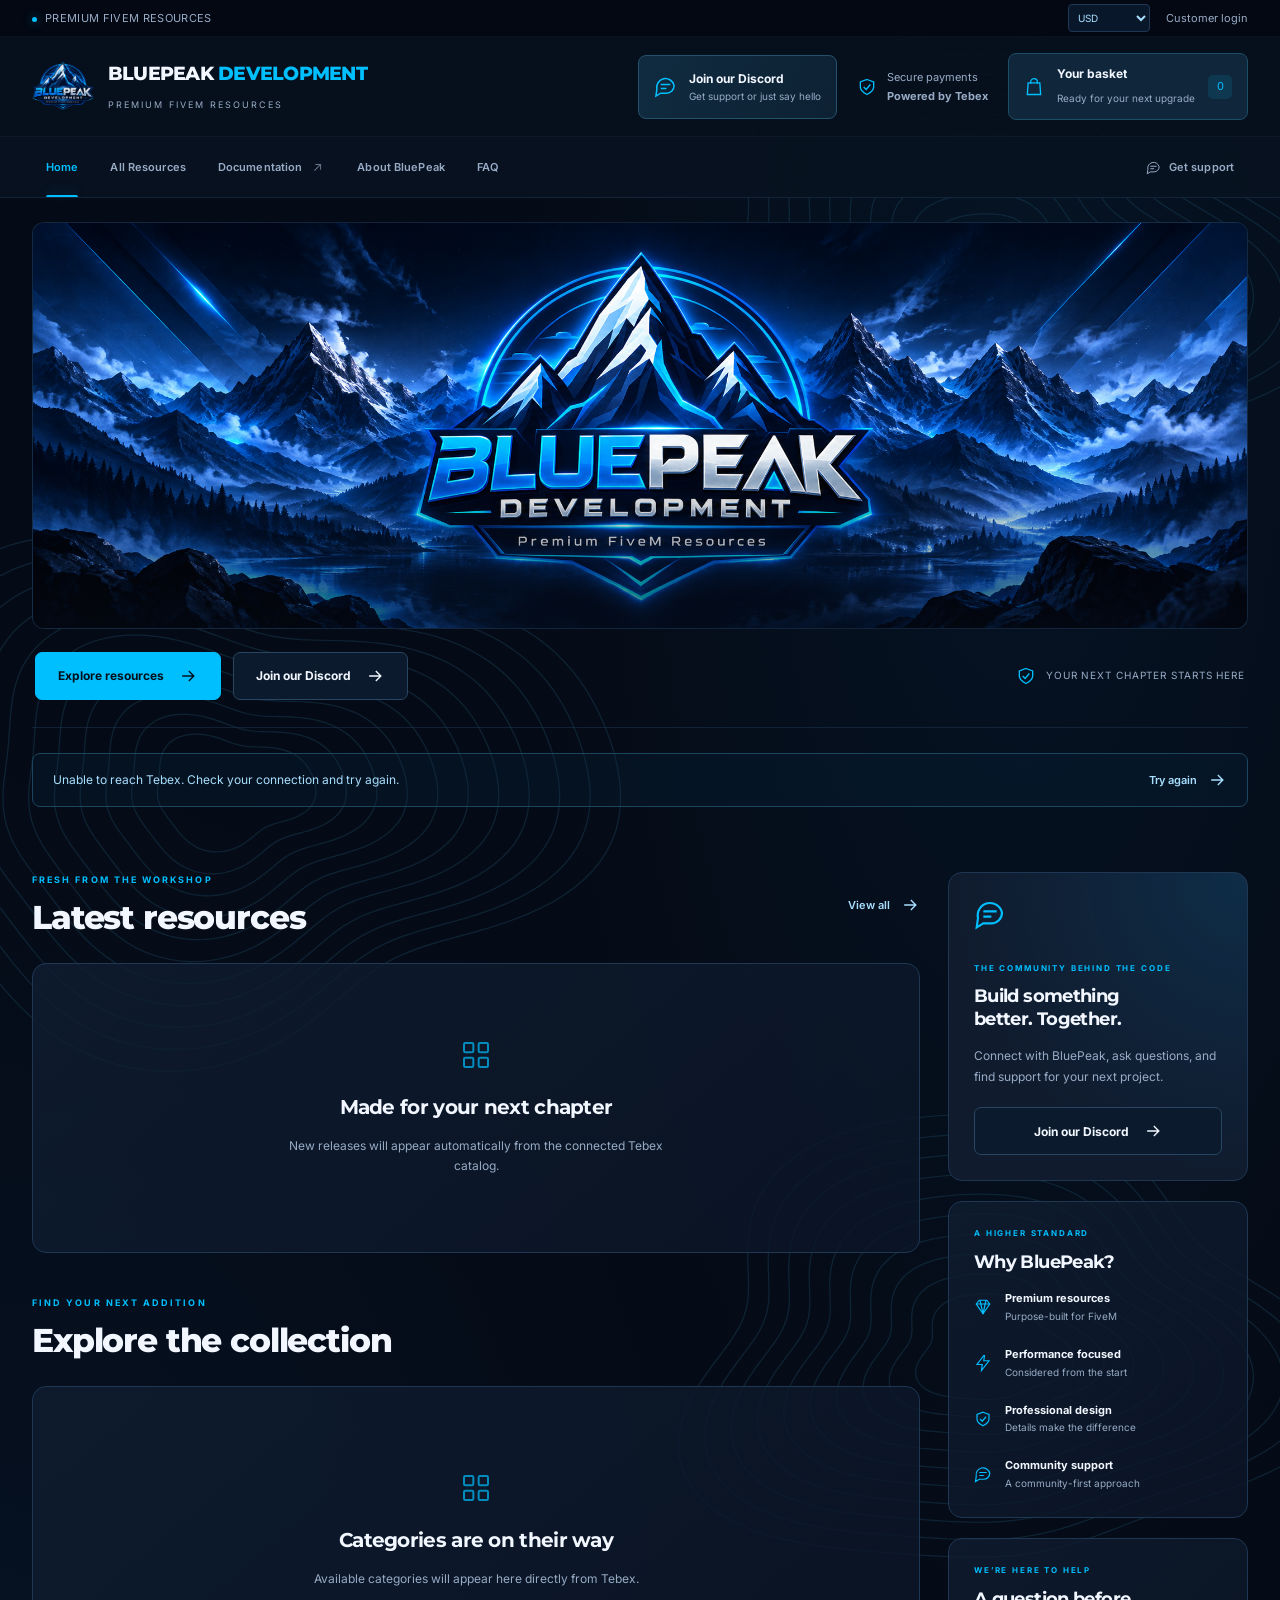
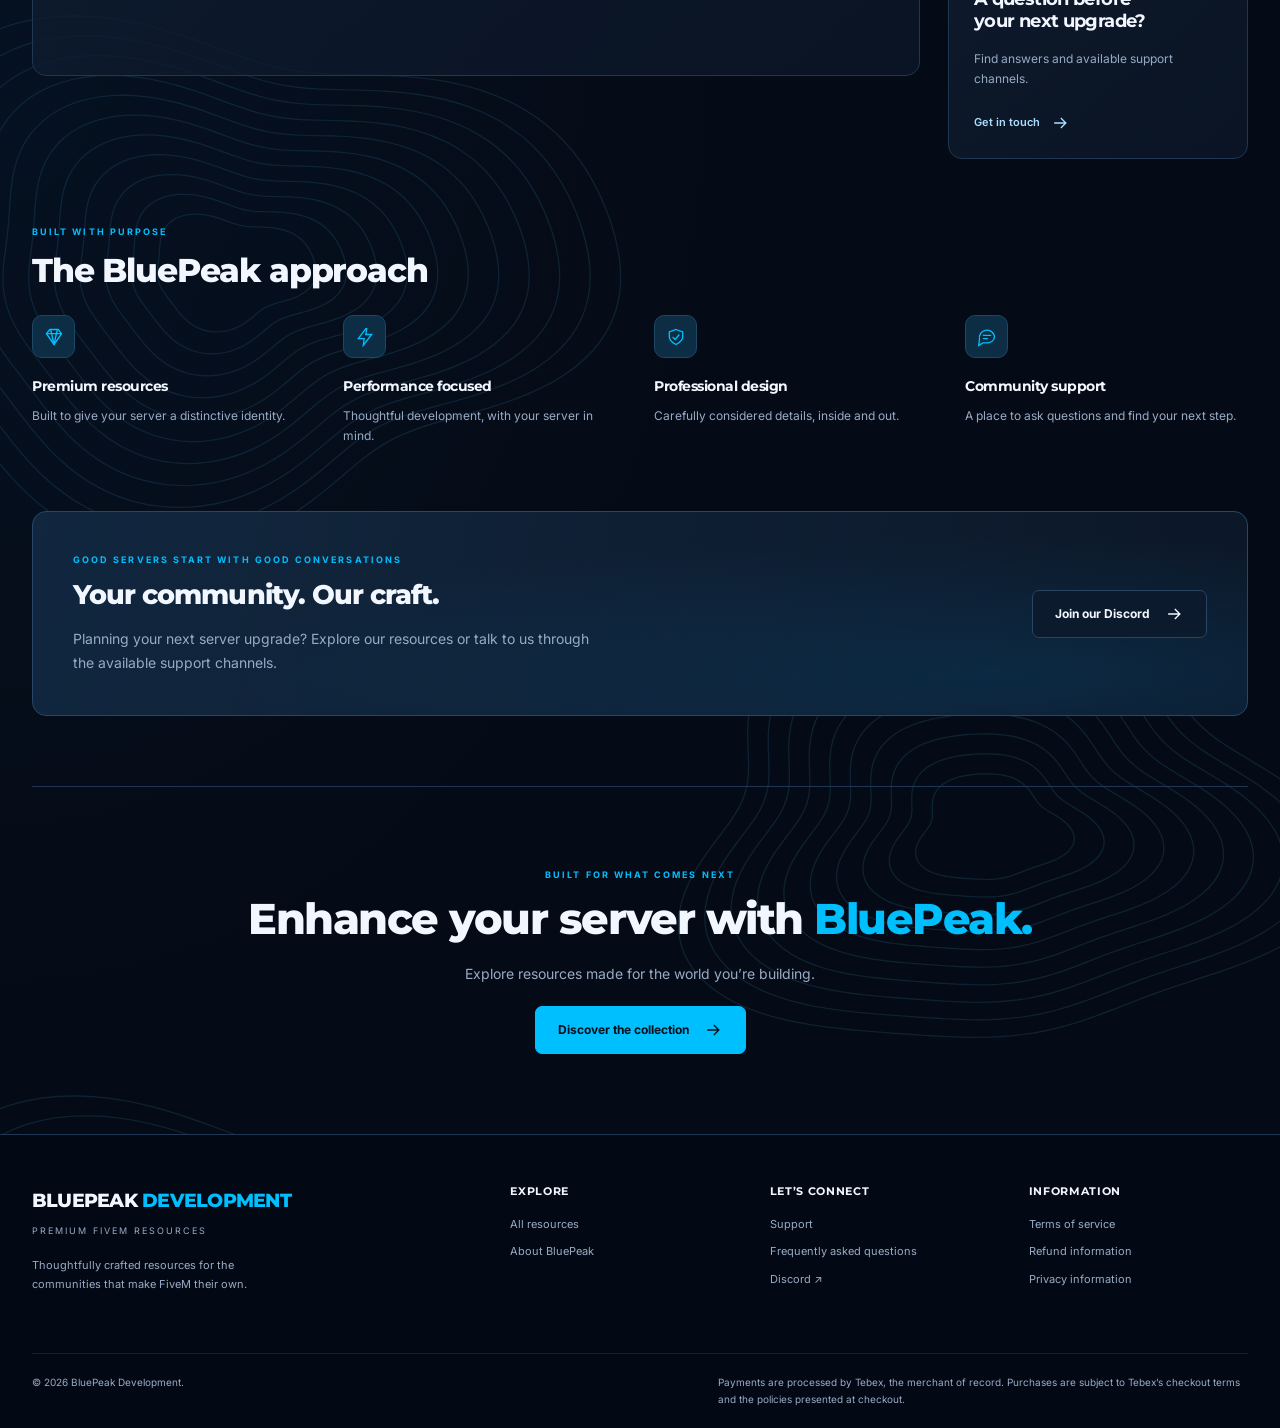
==== commit 7460100d: "Add Discord community card beside payment information" ====
--- a/index.html
+++ b/index.html
@@ -1,3 +1,3 @@
 <!doctype html>
-<html lang="en"><head><meta charset="utf-8"><meta name="viewport" content="width=device-width,initial-scale=1"><meta name="referrer" content="strict-origin-when-cross-origin"><link rel="icon" type="image/png" href="assets/brand/bluepeak-logo.png"><meta property="og:type" content="website"><meta property="og:image" content="https://bluepeakdevelopment.store/assets/brand/bluepeak-hero.png"><meta property="og:url" content="https://bluepeakdevelopment.store/"><meta property="og:site_name" content="BluePeak Development"><meta property="og:image:secure_url" content="https://bluepeakdevelopment.store/assets/brand/bluepeak-hero.png"><meta property="og:image:alt" content="BluePeak Development — Premium FiveM Resources"><meta name="twitter:image" content="https://bluepeakdevelopment.store/assets/brand/bluepeak-hero.png"><meta name="twitter:title" content="BluePeak Development"><meta name="twitter:description" content="Premium FiveM resources. Explore scripts, vehicles, maps, clothing and more, with secure checkout through Tebex."><meta name="twitter:card" content="summary_large_image"><meta name="theme-color" content="#050B16"><meta name="description" content="Premium FiveM resources from BluePeak Development. Explore resources, find your next upgrade, and shop securely through Tebex."><title>BluePeak Development — Premium FiveM Resources</title><meta property="og:title" content="BluePeak Development"><meta property="og:description" content="Premium FiveM resources. Explore scripts, vehicles, maps, clothing and more, with secure checkout through Tebex."><link rel="preconnect" href="https://fonts.googleapis.com"><link rel="preconnect" href="https://fonts.gstatic.com" crossorigin><link href="https://fonts.googleapis.com/css2?family=Inter:wght@400;500;600;700&family=Montserrat:wght@500;600;700;800;900&display=swap" rel="stylesheet"><link rel="stylesheet" href="assets/css/styles.css?v=20261031-gallery"><script defer src="https://js.tebex.io/v/1.js"></script><script type="module" src="assets/js/app.js?v=20261031-gallery"></script></head>
+<html lang="en"><head><meta charset="utf-8"><meta name="viewport" content="width=device-width,initial-scale=1"><meta name="referrer" content="strict-origin-when-cross-origin"><link rel="icon" type="image/png" href="assets/brand/bluepeak-logo.png"><meta property="og:type" content="website"><meta property="og:image" content="https://bluepeakdevelopment.store/assets/brand/bluepeak-hero.png"><meta property="og:url" content="https://bluepeakdevelopment.store/"><meta property="og:site_name" content="BluePeak Development"><meta property="og:image:secure_url" content="https://bluepeakdevelopment.store/assets/brand/bluepeak-hero.png"><meta property="og:image:alt" content="BluePeak Development — Premium FiveM Resources"><meta name="twitter:image" content="https://bluepeakdevelopment.store/assets/brand/bluepeak-hero.png"><meta name="twitter:title" content="BluePeak Development"><meta name="twitter:description" content="Premium FiveM resources. Explore scripts, vehicles, maps, clothing and more, with secure checkout through Tebex."><meta name="twitter:card" content="summary_large_image"><meta name="theme-color" content="#050B16"><meta name="description" content="Premium FiveM resources from BluePeak Development. Explore resources, find your next upgrade, and shop securely through Tebex."><title>BluePeak Development — Premium FiveM Resources</title><meta property="og:title" content="BluePeak Development"><meta property="og:description" content="Premium FiveM resources. Explore scripts, vehicles, maps, clothing and more, with secure checkout through Tebex."><link rel="preconnect" href="https://fonts.googleapis.com"><link rel="preconnect" href="https://fonts.gstatic.com" crossorigin><link href="https://fonts.googleapis.com/css2?family=Inter:wght@400;500;600;700&family=Montserrat:wght@500;600;700;800;900&display=swap" rel="stylesheet"><link rel="stylesheet" href="assets/css/styles.css?v=20261101-discord-header"><script defer src="https://js.tebex.io/v/1.js"></script><script type="module" src="assets/js/app.js?v=20261101-discord-header"></script></head>
 <body><a class="skip" href="#main">Skip to content</a><div id="header"></div><main id="main" tabindex="-1"><div class="container loading" role="status">Opening BluePeak…</div></main><div id="footer"></div><dialog id="basket-dialog" aria-labelledby="basket-title"><div id="basket-content"></div></dialog><dialog id="auth-dialog" aria-labelledby="auth-title"><div class="dialog-top"><h2 id="auth-title">Connect your account</h2><button data-action="close-auth" class="icon-button" aria-label="Close sign in">×</button></div><div id="auth-content"></div></dialog><div id="toast" role="status" aria-live="polite"></div><noscript><p class="container">Please enable JavaScript to load the live Tebex catalog and basket.</p></noscript></body></html>
--- a/assets/css/styles.css
+++ b/assets/css/styles.css
@@ -339,3 +339,18 @@
 @media(max-width:420px){.discord-login-actions{flex-direction:column}}
 
 .gallery-stage{position:relative;outline-offset:4px;border-radius:12px}.gallery-arrow{position:absolute;top:50%;transform:translateY(-50%);display:grid;place-items:center;width:44px;height:44px;padding:0;border:1px solid #4d7996;background:#071321dc;color:#fff;border-radius:50%;cursor:pointer;box-shadow:0 3px 16px #0005;z-index:1}.gallery-previous{left:12px}.gallery-next{right:12px}.gallery-previous svg{transform:rotate(180deg)}.gallery-arrow svg{width:20px;height:20px}.gallery-arrow:hover{background:#00bfff;color:#04111d;border-color:#00bfff}.gallery-arrow:focus-visible{outline:2px solid #00bfff;outline-offset:3px}@media(max-width:480px){.gallery-previous{left:8px}.gallery-next{right:8px}}
+
+
+.gallery-expand{display:block;width:100%;padding:0;border:0;background:transparent;border-radius:12px;cursor:zoom-in}.gallery-expand:focus-visible{outline:2px solid var(--accent);outline-offset:4px}
+.gallery-lightbox{box-sizing:border-box;width:calc(100vw - 40px);max-width:1600px;height:calc(100dvh - 40px);max-height:none;margin:auto;padding:20px 24px 16px;overflow:hidden;background:linear-gradient(145deg,#122c446b,#07142280);border:1px solid #719db440;border-radius:18px;box-shadow:0 20px 70px #03101c40}
+.gallery-lightbox[open]{display:flex;flex-direction:column;gap:14px}.gallery-lightbox::backdrop{background:#06101d40;backdrop-filter:blur(16px) saturate(.85)}
+.lightbox-toolbar{display:flex;align-items:center;gap:18px;flex-shrink:0;padding-bottom:14px;border-bottom:1px solid #7faac02b}.lightbox-heading{flex:1;min-width:0}.lightbox-heading .eyebrow{font-size:9px;margin-bottom:5px}.lightbox-heading h2{font-size:17px;line-height:1.4;margin:0;overflow:hidden;text-overflow:ellipsis;white-space:nowrap;color:var(--text)}
+.lightbox-counter{font-size:11px;font-weight:600;white-space:nowrap;color:var(--ice);padding:8px 12px;border:1px solid #44b1da40;border-radius:20px;background:#0b2b414d}.lightbox-close{font-size:25px;width:40px;height:40px;flex-shrink:0;border-radius:10px;background:#112d4180}.lightbox-close:hover{background:#00bfff;color:#04111d;border-color:#00bfff}
+.lightbox-stage{position:relative;flex:1;min-height:0;display:flex;align-items:center;justify-content:center}.lightbox-image{display:block;width:100%;height:100%;object-fit:contain;border-radius:8px}.lightbox-stage .gallery-arrow{background:#0a2035cf;border-color:#5a9abe80;box-shadow:0 4px 20px #03101c4d}.lightbox-stage .gallery-arrow:hover{background:var(--accent);color:#04111d;border-color:var(--accent)}
+.lightbox-thumbnails{display:flex;gap:10px;flex-shrink:0;max-width:100%;width:max-content;margin:0 auto;padding:5px 4px 9px;overflow-x:auto;scrollbar-width:thin;scrollbar-color:#287095 transparent}.lightbox-thumbnail{box-sizing:border-box;display:flex;align-items:center;justify-content:center;flex:0 0 90px;height:58px;padding:2px;border:1px solid #759bb347;border-radius:8px;background:#0a1c2c80;cursor:pointer;opacity:.7;overflow:hidden}.lightbox-thumbnail img{display:block;width:100%;height:100%;object-fit:contain;border-radius:5px}.lightbox-thumbnail:hover{opacity:1;border-color:var(--ice)}.lightbox-thumbnail[aria-pressed="true"]{opacity:1;border-color:var(--accent);box-shadow:0 0 0 2px #00bfff66;background:#07334b80}.lightbox-thumbnail:focus-visible,.lightbox-close:focus-visible{outline:2px solid var(--accent);outline-offset:3px}
+.lightbox-hint{display:flex;justify-content:center;align-items:center;flex-wrap:wrap;gap:6px;font-size:10px;text-align:center;margin:0;color:var(--ice);flex-shrink:0}.lightbox-hint span{margin:0 6px;color:#67879c}.lightbox-hint kbd{display:inline-grid;place-items:center;min-width:20px;height:20px;padding:0 4px;font:inherit;color:var(--text);border:1px solid #769db34d;border-radius:4px;background:#112b4059}
+@media(max-width:600px){.gallery-lightbox{width:calc(100vw - 16px);height:calc(100dvh - 16px);padding:12px 10px;border-radius:12px;gap:10px}.lightbox-toolbar{gap:8px;padding-bottom:10px}.lightbox-heading h2{font-size:12px}.lightbox-heading .eyebrow{font-size:8px}.lightbox-counter{font-size:10px;padding:5px 7px}.lightbox-close{width:36px;height:36px}.lightbox-thumbnail{flex-basis:68px;height:46px}.lightbox-thumbnails{gap:8px}.lightbox-hint{font-size:9px;padding-bottom:env(safe-area-inset-bottom)}}
+
+.discord-header-card{display:flex;align-items:center;gap:12px;min-height:64px;padding:10px 15px;background:linear-gradient(120deg,#102b40,#0d2133);border:1px solid #24516b;border-radius:8px;color:var(--text);text-decoration:none;flex-shrink:0;transition:border-color .18s,background .18s,box-shadow .18s}.discord-header-card>svg{width:23px;height:23px;color:var(--accent);flex-shrink:0}.discord-header-card strong{display:block;font-size:12px;line-height:1.6}.discord-header-card small{display:block;font-size:10px;color:var(--muted);line-height:1.6}.discord-header-card:hover{background:#14334a;border-color:var(--accent);box-shadow:0 0 20px #00bfff14}.discord-header-card:focus-visible{outline:2px solid var(--accent);outline-offset:4px}.header-right .basket-button{min-height:64px}.header-right{gap:20px}
+@media(max-width:1000px){.masthead .container{flex-wrap:wrap;padding-block:16px;row-gap:16px}.header-right{margin-left:auto;gap:14px}}
+@media(max-width:700px){.masthead .brand{flex-basis:100%}.masthead .header-right{width:100%;margin-left:0;display:grid;grid-template-columns:minmax(0,1fr) auto;gap:10px}.discord-header-card{min-width:0;min-height:54px;padding:8px 12px;gap:10px}.discord-header-card strong{font-size:11px}.discord-header-card small{font-size:9px}.discord-header-card>svg{width:21px;height:21px}.header-right .basket-button{min-height:54px}}
